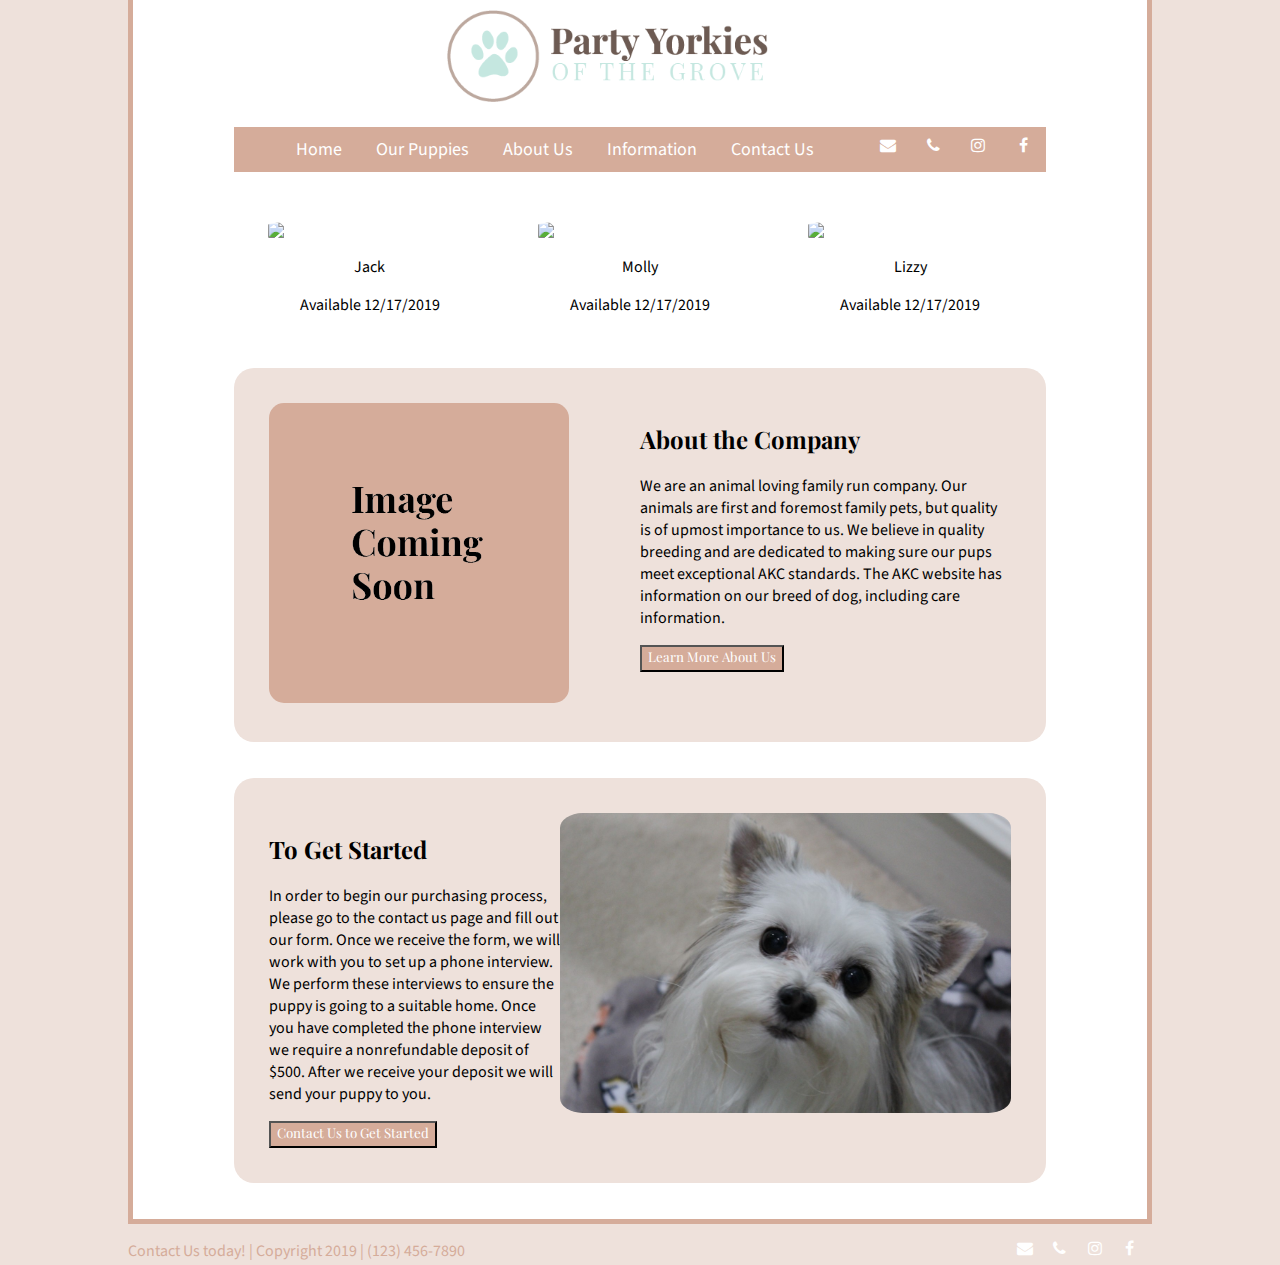
==== index.html @ 42a2b0fe "Help from the Help session!" ====
<!DOCTYPE html>
<html lang="en">
<head>
<title>Party Yorkies of the Grove Home</title>
<meta name="description" content="Homepage for Party Yorkies of the Grove">
<meta name="viewport" content="width=device-width, initial-scale=1.0">
<meta name="Yorkie, Party">
    <link rel="stylesheet" href="style.css">
    <link rel="stylesheet" href="https://cdnjs.cloudflare.com/ajax/libs/font-awesome/4.7.0/css/font-awesome.min.css">
    <link href="https://maxcdn.bootstrapcdn.com/font-awesome/4.7.0/css/font-awesome.min.css" rel="stylesheet" integrity="sha384-wvfXpqpZZVQGK6TAh5PVlGOfQNHSoD2xbE+QkPxCAFlNEevoEH3Sl0sibVcOQVnN" crossorigin="anonymous">
    
<style>
        @import url('https://fonts.googleapis.com/css?family=Playfair+Display|Source+Sans+Pro&display=swap');
    @media screen and (max-width: 425px){
        /*.row2{flex-direction: column;
        }*/
        
        .column2{flex:100%;
        text-align: center;}
        
        .img3{padding-top: 35px;}
        
        p{font-size: 38px;}
        
        .row {
            flex-direction: column;
        }
    }
    img {
        width: auto;
        height: 300px;
    }
    
    .column {
        flex: 33.33%;
        padding: auto;
        text-align: center;
    }
    
    .row{
        display: flex;
        padding-top: 35px;
        height: auto;
    }
    
    .row2{
        display: flex;
        padding: 35px;
        height: auto;
        background-color: #EEE1DB;
        border-radius: 20px;
    }
    
    .filler {
        border-radius: 5%;
        
    }
    
    .img3 {
        border-radius: 5%;
    }
    .jack {
        border-radius: 15%;
    }
    
    .molly {
        border-radius: 15%;
    }
    
    .lizzy {
        border-radius: 15%;
    }
    
    .column2 {
        flex: 50%;
        padding: auto;
    }
    
    
    button {
        background-color: #d5ac9a;
        color:white;
    }

    button {
        background-color: #d5ac9a;
        padding-bottom: 5px;
        font-family: 'playfair display', sans-serif;
    }
</style>
</head>
<body>
    <div class="wrapper">
    <div class= "content">
        <img class="logo" src="images/Logo.png">
        <div class="media">
            <ul>
            <a href="http://facebook.com" target="_blank">
                <li class="facebook"><i class="fa fa-facebook" aria-hidden="true" ></i></li>
            </a>
            <a href="http://instagram.com" target="_blank">
                <li class="instagram"><i class="fa fa-instagram" aria-hidden="true"></i></li>
            </a>
            <a href="tel:123-456-7890">
             <li class="phone"><i class="fa fa-phone" aria-hidden="true"></i></li>
            </a>
            <a href="mailto:skistimas@example.com?Subject=Puppy%20inquiry" target="_top">
             <li class="envelope"><i class="fa fa-envelope" aria-hidden="true"></i></li>
             </a>
                
            </ul>
        </div>
        <nav>
            <a href="index.html">Home</a>
            <a href="forSale.html">Our Puppies</a>
            <a href="aboutUs.html">About Us</a>
            <a href="info.html">Information</a>
            <a href="contact.html">Contact Us</a>
        </nav>
        <div class="row">
            <div class="column">
                <a href=forSale.html#Jack>
                    <img class="jack" src=images/Client_Dog031119_SarahHorseman0089%20copy.jpg alt="Party Yorkie Gallery Image 1">
                </a>
                <p>Jack</p>
                <p>Available 12/17/2019</p>
            </div>
            <div class="column">
                <a href=forSale.html#Molly>
                <img class="molly" src=images/Client_Dog031119_SarahHorseman0080%20copy.jpg alt="Party Yorkie Gallery Image 2">
                </a>
                <p>Molly</p>
                <p>Available 12/17/2019</p>
            </div>
            <div class="column">
                <a href=forSale.html#Lizzy>
                <img class="lizzy" src=images/Client_Dog031119_SarahHorseman0029%20copy.jpg alt="Party Yorkie Gallery Image 3">
                </a>
                <p>Lizzy</p>
                <p>Available 12/17/2019</p>
            </div>
        </div>
<br><br>
        <div class="row2">
            <div class="column2">
                <img class="filler" id="filler" src=images/filler.png alt="Party Yorkie Family"></div>
            <div class="column2">
                <h2>About the Company</h2>
                <p>We are an animal loving family run company. Our animals are first and foremost family pets, but quality is of upmost importance to us.  We believe in quality breeding and are dedicated to making sure our pups meet exceptional AKC standards. The AKC website has information on our breed of dog, including care information.</p>
                <button onclick="window.location.href = 'aboutUs.html';">Learn More About Us</button>
            </div>
        </div>
<br><br>
        <div class="row2">
            <div class="column2">
                <h2>To Get Started</h2>
                <p>In order to begin our purchasing process, please go to the contact us page and fill out our form. Once we receive the form, we will work with you to set up a phone interview. We perform these interviews to ensure the puppy is going to a suitable home. Once you have completed the phone interview we require a nonrefundable deposit of $500. After we receive your deposit we will send your puppy to you.</p>
                <button onclick="window.location.href = 'contact.html';">Contact Us to Get Started</button>
            </div>
            <div class="column2">
                <img class="img3" id="img3" src=images/image1.jpg alt="Party Yorkie Mother">
            </div>
        </div>
    </div>
        <br><br>
    </div>
            <footer>
        <div class="footer">
            <p>Contact Us today! | Copyright 2019   | (123) 456-7890 </p>
         <ul>
            <a href="http://facebook.com" target="_blank">
                <li class="facebook"><i class="fa fa-facebook" aria-hidden="true" ></i></li>
            </a>
            <a href="http://instagram.com" target="_blank">
                <li class="instagram"><i class="fa fa-instagram" aria-hidden="true"></i></li>
            </a>
            <a href="tel:123-456-7890">
             <li class="phone"><i class="fa fa-phone" aria-hidden="true"></i></li>
            </a>
            <a href="mailto:skistimas@example.com?Subject=Puppy%20inquiry" target="_top">
             <li class="envelope"><i class="fa fa-envelope" aria-hidden="true"></i></li>
             </a>
            </ul>
        </div>	
	</footer>
</body>
</html>
---- style.css ----
#family {
      width: 100%;
      height: 250px;
      background-color: purple;
      background-position: center;

     
}


nav a, a:link, a:hover, a:active, a:visited
{
    color: white;
	text-decoration: none;
}

body
{
    background-color:#EEE1DB;
    text-align: left;
    margin:0 10% 0 10%;

}
.panel, a:link, a:visited, a:hover; {
        color:#d5ac9a;
    }
.content
{
    margin:0 10% 0 10%;    
}

nav 
{
	float: none;
	text-align: center;
	color: white;
	padding: 10px 10px;
	background-color: #d5ac9a;
    margin-bottom: 15px;
}

nav a 
{
	color: white;
	text-align: center;
	padding: 15px 15px;
	text-decoration: none;
	font-size: 18px;
    font-family: 'Source Sans Pro', sans-serif;
}

nav a:hover
{
	color: white;
	background-color:#EEE1DB;
}

.center
{
    
    display: block;
    margin-left: auto;
    margin-right: auto;
    width: 50%;
}

/*Gallery styles*/

.gallery li
{
    list-style-type:  none;
    display: inline;
    padding: 10px;
}

footer
{
    text-align: center;
    margin: 01;  
    color: white;
    width: 100%;
}

h2
{
    font-family: 'Playfair Display', sans-serif;
}

h1 
{
    font-family: 'Playfair Display', serif;
}

p
{
    font-family: 'Source Sans Pro', sans-serif;
    font-size: 1em;
}

.accordion
{
    background-color: #eee;
    color: #444;
    cursor: pointer;
    padding: 18px;
    width: 100%;
    text-align: left;
    border: none;
    outline: none;
    transition: 0.4s;
    font-weight: 200;
}

.active, .accordion:hover 
{
    background-color: #dbe9ee;
}

/*footer stuff*/
.footer ul li {
  width: 25px;
  height: 25px;
  text-align: center;
  float: right;
  list-style:none;
  padding-right:10px;} 

.footer ul li .fa {
  color: white;
}


.footer ul li:hover .fa-facebook {
  color: #C5E6E0;
  text-shadow: 0 0 15px #d5ac9a;
}

.footer ul li:hover .fa-instagram {
  color: #C5E6E0;
}

.footer ul li:hover .fa-phone {
  color: #C5E6E0;

}

.footer ul li:hover .fa-envelope {
  color: #C5E6E0;
}
.footer p {
    float:left;
    margin: 0px;
    color:#d5ac9a;
}

.panel 
{
    padding: 0 18px;
    background-color: white;
    display: none;
    overflow: hidden;
}

.wrapper 
{
    height: 100%;
    background-color: #EEE1DB;
    border: 5px solid #d5ac9a;
    background-color: white;
    border-top: none;
    
}

.stuff
{
    margin: 0 auto;
    padding: 25px 25px;
}

.logo
{
    margin-left: 25%;
    padding:10px;
    height: 92.25px;
    width: 330;
    padding-bottom:5px;
}


footer 
{
    color: black;
    width: 100%;
    text-align: center;
     
}

/**social icons **/

.media ul li {
  width: 25px;
  height: 25px;
  margin: 10px;
  margin-bottom: auto;
  text-align: center;
  float: right;
  list-style:none;}


.media ul li .fa {
  color: white;
  margin-bottom: 10px;
}


.media ul li:hover .fa-facebook {
  color: #C5E6E0;
  text-shadow: 0 0 15px #d5ac9a;
}

.media ul li:hover .fa-instagram {
  color: #C5E6E0;
}

.media ul li:hover .fa-phone {
  color: #C5E6E0;

}

.media ul li:hover .fa-envelope {
  color: #C5E6E0;
}

/* Phone */
     @media screen and (max-width:320px) {
         body {
             margin: 0px 0px;
         }
         
         .wrapper {
             margin: 0;
             width:100%;
         }
         
         .footer {
             width: 100%;
             margin: 0px 2%;
         }
     }

     /*Tablet*/
     @media screen and (min-width:321px) and (max-width:768px) {
         body {
             margin: 0px 0px;
         }
         
         .wrapper {
             margin: 0;
             width:100%;
         }
         
         .footer {
             width: 100%;
             margin: 0px 2%;
         }
     }

     /*Desktop*/
     @media screen and (min-width:769px) {
         body {
             margin: 0px;
         }
         
         .wrapper {
             margin: 0 10% 0 10%;
         }
         
         .footer {
             margin: 0px 10%;
         }
     }
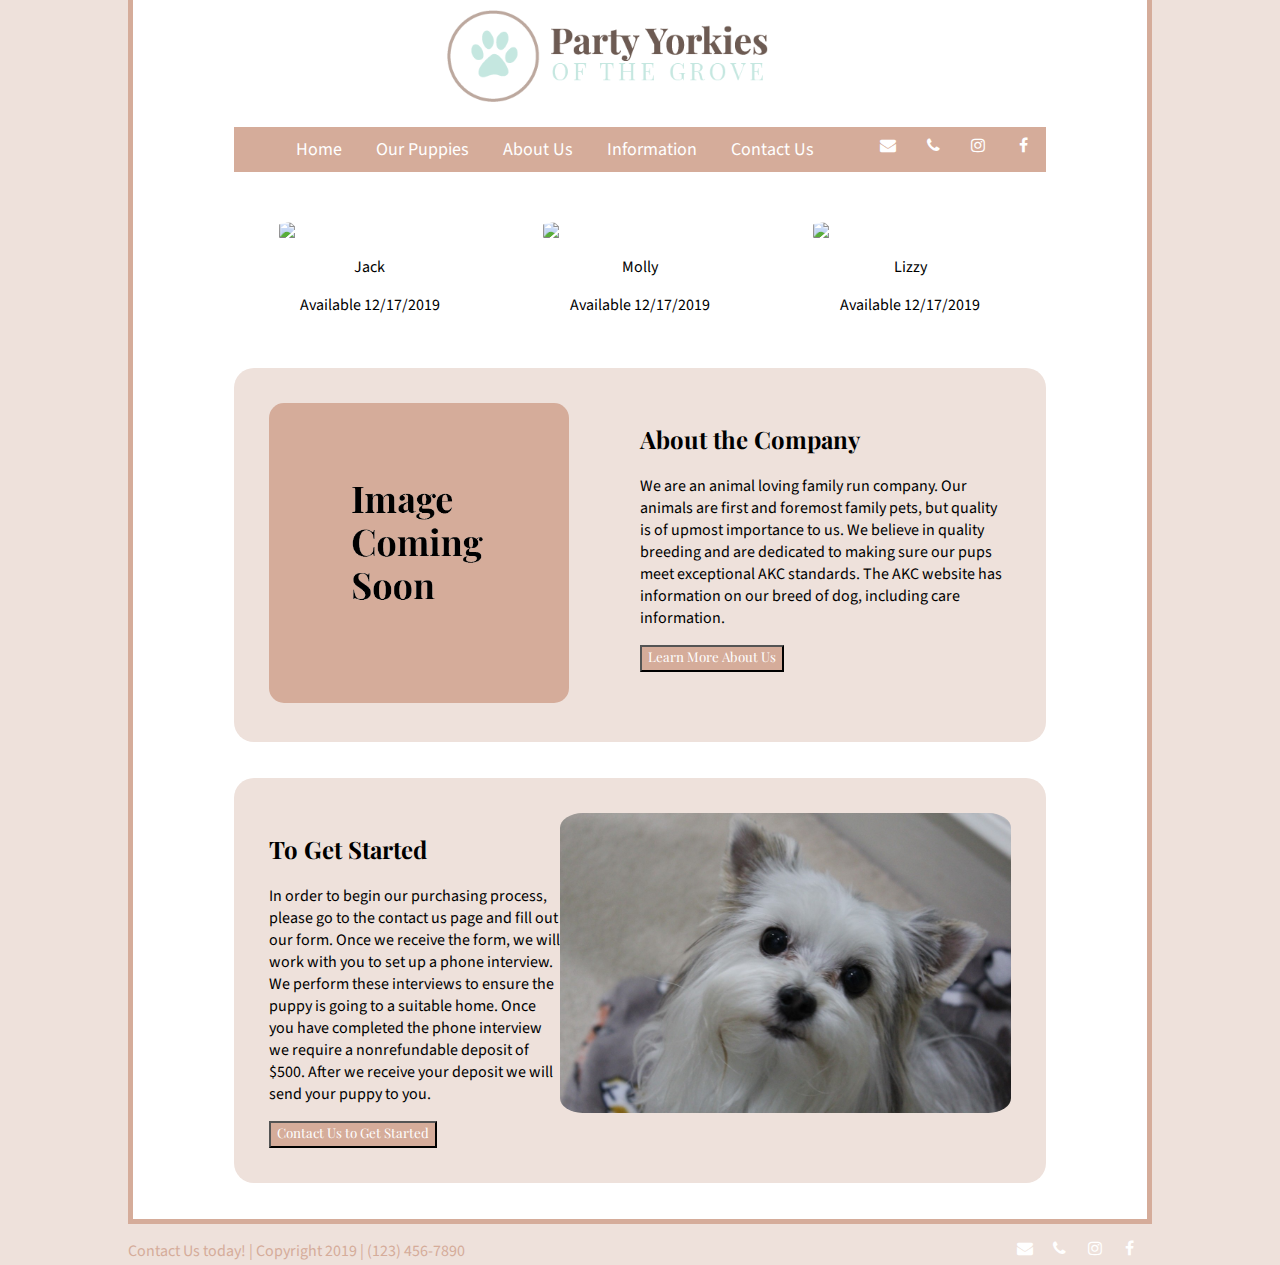
==== commit e0d87bbc: "Added Descriptive alt tags" ====
--- a/index.html
+++ b/index.html
@@ -4,112 +4,88 @@
 <title>Party Yorkies of the Grove Home</title>
 <meta name="description" content="Homepage for Party Yorkies of the Grove">
 <meta name="viewport" content="width=device-width, initial-scale=1.0">
-<meta name="Yorkie, Party">
     <link rel="stylesheet" href="style.css">
-    <link rel="stylesheet" href="https://cdnjs.cloudflare.com/ajax/libs/font-awesome/4.7.0/css/font-awesome.min.css">
     <link href="https://maxcdn.bootstrapcdn.com/font-awesome/4.7.0/css/font-awesome.min.css" rel="stylesheet" integrity="sha384-wvfXpqpZZVQGK6TAh5PVlGOfQNHSoD2xbE+QkPxCAFlNEevoEH3Sl0sibVcOQVnN" crossorigin="anonymous">
     
 <style>
-        @import url('https://fonts.googleapis.com/css?family=Playfair+Display|Source+Sans+Pro&display=swap');
+    @import url('https://fonts.googleapis.com/css?family=Playfair+Display|Source+Sans+Pro&display=swap');
     @media screen and (max-width: 425px){
-        /*.row2{flex-direction: column;
-        }*/
+        .row2{
+            flex-direction: column;}
         
-        .column2{flex:100%;
-        text-align: center;}
+        .column2{
+            flex:100%;
+            text-align: center;}
         
-        .img3{padding-top: 35px;}
+        .img3{
+            padding-top: 35px;}
         
-        p{font-size: 38px;}
+        p{
+            font-size: 38px;}
         
         .row {
-            flex-direction: column;
-        }
+            flex-direction: column;}
+        
+        .img2 {
+            width: auto;
+            height: 300px;}
     }
     img {
         width: auto;
-        height: 300px;
-    }
+        height: 300px;}
     
     .column {
         flex: 33.33%;
-        padding: auto;
-        text-align: center;
-    }
+        text-align: center;}
     
     .row{
         display: flex;
         padding-top: 35px;
-        height: auto;
-    }
+        height: auto;}
     
     .row2{
         display: flex;
         padding: 35px;
         height: auto;
         background-color: #EEE1DB;
-        border-radius: 20px;
-    }
+        border-radius: 20px;}
     
     .filler {
-        border-radius: 5%;
-        
-    }
+        border-radius: 5%;}
     
     .img3 {
-        border-radius: 5%;
-    }
-    .jack {
-        border-radius: 15%;
-    }
+        border-radius: 5%;}
     
-    .molly {
-        border-radius: 15%;
-    }
-    
-    .lizzy {
-        border-radius: 15%;
-    }
+    .img2 {
+        border-radius: 15%;}
     
     .column2 {
-        flex: 50%;
-        padding: auto;
-    }
-    
+        flex: 50%;}
     
     button {
         background-color: #d5ac9a;
-        color:white;
-    }
+        color:white;}
 
     button {
         background-color: #d5ac9a;
         padding-bottom: 5px;
-        font-family: 'playfair display', sans-serif;
-    }
+        font-family: 'playfair display', sans-serif;}
 </style>
+    
 </head>
+    
 <body>
     <div class="wrapper">
-    <div class= "content">
-        <img class="logo" src="images/Logo.png">
-        <div class="media">
-            <ul>
-            <a href="http://facebook.com" target="_blank">
-                <li class="facebook"><i class="fa fa-facebook" aria-hidden="true" ></i></li>
-            </a>
-            <a href="http://instagram.com" target="_blank">
-                <li class="instagram"><i class="fa fa-instagram" aria-hidden="true"></i></li>
-            </a>
-            <a href="tel:123-456-7890">
-             <li class="phone"><i class="fa fa-phone" aria-hidden="true"></i></li>
-            </a>
-            <a href="mailto:skistimas@example.com?Subject=Puppy%20inquiry" target="_top">
-             <li class="envelope"><i class="fa fa-envelope" aria-hidden="true"></i></li>
-             </a>
-                
-            </ul>
-        </div>
+        <div class= "content">
+            <img class="logo" src="images/Logo.png" alt="Party Yorkies of the Grove">
+            <div class="media">
+                <ul>
+                    <li class="facebook"><a href="http://facebook.com" target="_blank"><i class="fa fa-facebook" aria-hidden="true" ></i></a></li>
+                    <li class="instagram"><a href="http://instagram.com" target="_blank"><i class="fa fa-instagram" aria-hidden="true"></i></a></li>
+                    <li class="phone"><a href="tel:123-456-7890"><i class="fa fa-phone" aria-hidden="true"></i></a></li>
+                    <li class="envelope"><a href="mailto:skistimas@example.com?Subject=Puppy%20inquiry" target="_top"><i class="fa fa-envelope" aria-hidden="true"></i></a></li>
+                </ul>
+            </div>
         <nav>
             <a href="index.html">Home</a>
             <a href="forSale.html">Our Puppies</a>
@@ -120,21 +96,21 @@
         <div class="row">
             <div class="column">
                 <a href=forSale.html#Jack>
-                    <img class="jack" src=images/Client_Dog031119_SarahHorseman0089%20copy.jpg alt="Party Yorkie Gallery Image 1">
+                    <img class="img2" src=images/Client_Dog031119_SarahHorseman0089%20copy.jpg alt="Party Yorkie Puppy, Male">
                 </a>
                 <p>Jack</p>
                 <p>Available 12/17/2019</p>
             </div>
             <div class="column">
                 <a href=forSale.html#Molly>
-                <img class="molly" src=images/Client_Dog031119_SarahHorseman0080%20copy.jpg alt="Party Yorkie Gallery Image 2">
+                    <img class="img2" src=images/Client_Dog031119_SarahHorseman0080%20copy.jpg alt="Party Yorkie Puppy, Female">
                 </a>
                 <p>Molly</p>
                 <p>Available 12/17/2019</p>
             </div>
             <div class="column">
                 <a href=forSale.html#Lizzy>
-                <img class="lizzy" src=images/Client_Dog031119_SarahHorseman0029%20copy.jpg alt="Party Yorkie Gallery Image 3">
+                    <img class="img2" src=images/Client_Dog031119_SarahHorseman0029%20copy.jpg alt="Party Yorkie Puppy, Female">
                 </a>
                 <p>Lizzy</p>
                 <p>Available 12/17/2019</p>
@@ -143,14 +119,14 @@
 <br><br>
         <div class="row2">
             <div class="column2">
-                <img class="filler" id="filler" src=images/filler.png alt="Party Yorkie Family"></div>
+                <img class="filler" id="filler" src=images/filler.png alt="Party Yorkie Family Photograph"></div>
             <div class="column2">
                 <h2>About the Company</h2>
                 <p>We are an animal loving family run company. Our animals are first and foremost family pets, but quality is of upmost importance to us.  We believe in quality breeding and are dedicated to making sure our pups meet exceptional AKC standards. The AKC website has information on our breed of dog, including care information.</p>
                 <button onclick="window.location.href = 'aboutUs.html';">Learn More About Us</button>
             </div>
         </div>
-<br><br>
+            <br><br>
         <div class="row2">
             <div class="column2">
                 <h2>To Get Started</h2>
@@ -158,11 +134,11 @@
                 <button onclick="window.location.href = 'contact.html';">Contact Us to Get Started</button>
             </div>
             <div class="column2">
-                <img class="img3" id="img3" src=images/image1.jpg alt="Party Yorkie Mother">
+                <img class="img3" id="img3" src=images/image1.jpg alt="Photograph of our party yorkie mother">
             </div>
         </div>
     </div>
-        <br><br>
+            <br><br>
     </div>
             <footer>
         <div class="footer">
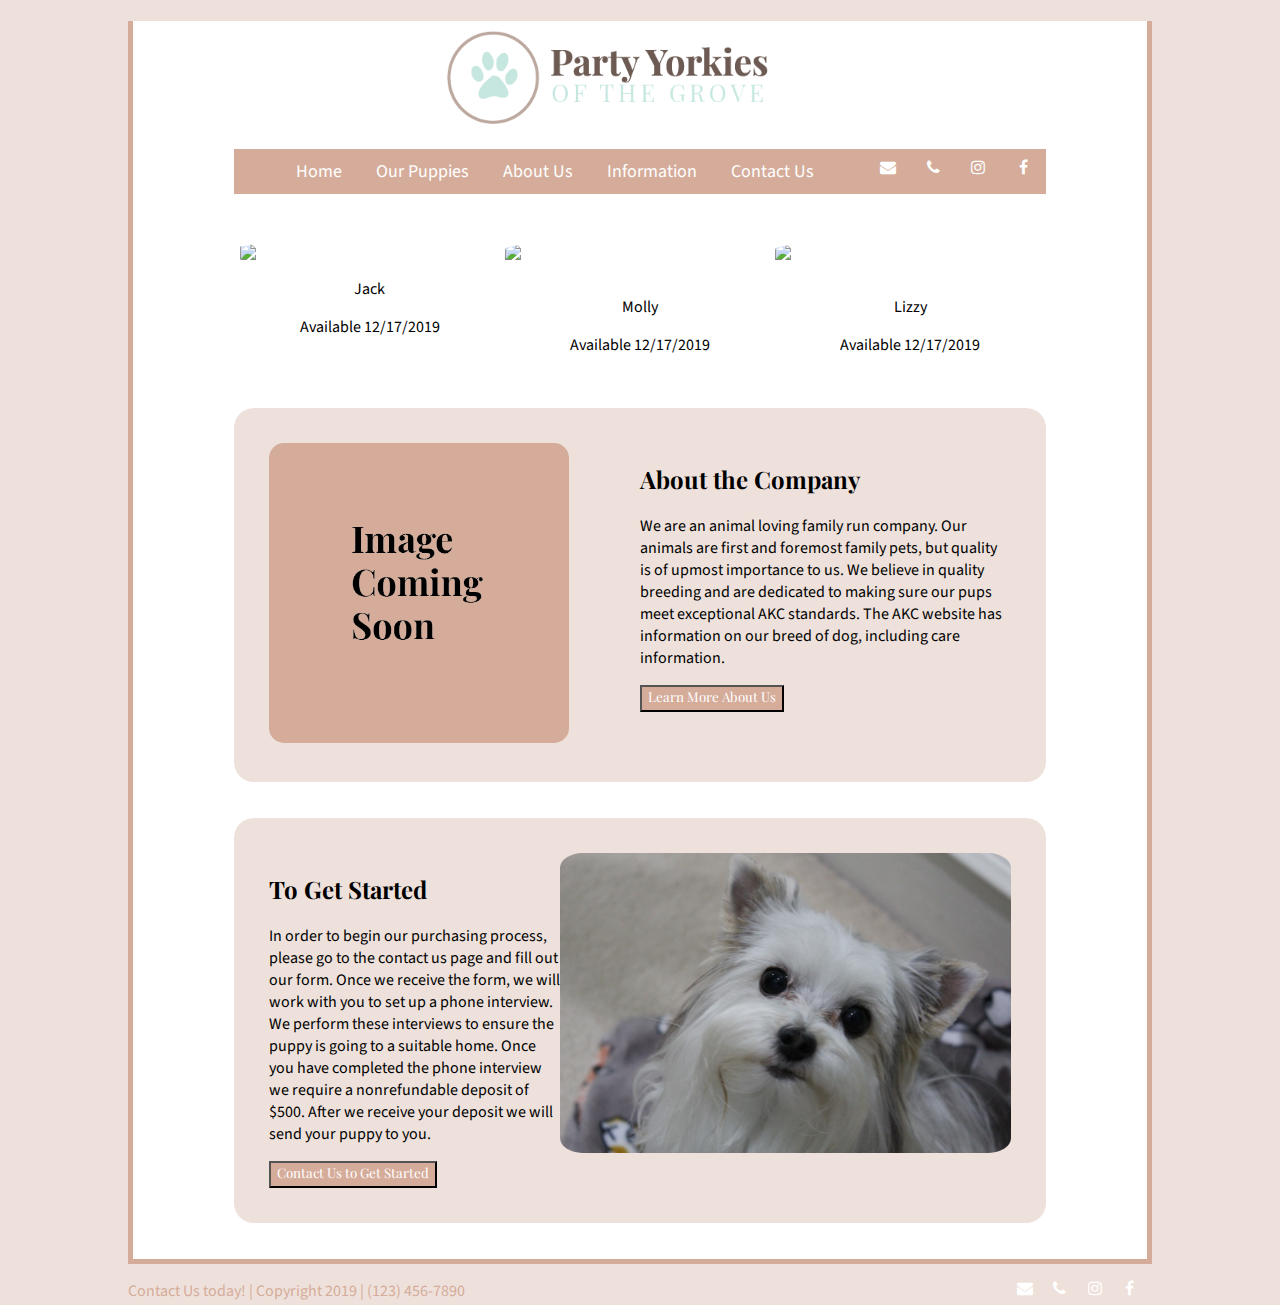
==== commit c67dd4f8: "Update index.html" ====
--- a/index.html
+++ b/index.html
@@ -75,6 +75,7 @@
 </head>
     
 <body>
+<h1></h1>
     <div class="wrapper">
         <div class= "content">
             <img class="logo" src="images/Logo.png" alt="Party Yorkies of the Grove">
@@ -96,21 +97,21 @@
         <div class="row">
             <div class="column">
                 <a href=forSale.html#Jack>
-                    <img class="img2" src=images/Client_Dog031119_SarahHorseman0089%20copy.jpg alt="Party Yorkie Puppy, Male">
+                    <img class="img2" src=images/Client_Dog031119_SarahHorseman0089%20copy.jpg alt="Party Yorkie Puppy, Male named Jack">
                 </a>
                 <p>Jack</p>
                 <p>Available 12/17/2019</p>
             </div>
             <div class="column">
                 <a href=forSale.html#Molly>
-                    <img class="img2" src=images/Client_Dog031119_SarahHorseman0080%20copy.jpg alt="Party Yorkie Puppy, Female">
+                    <img class="img2" src=images/Client_Dog031119_SarahHorseman0080%20copy.jpg alt="Party Yorkie Puppy, Female named Molly">
                 </a>
                 <p>Molly</p>
                 <p>Available 12/17/2019</p>
             </div>
             <div class="column">
                 <a href=forSale.html#Lizzy>
-                    <img class="img2" src=images/Client_Dog031119_SarahHorseman0029%20copy.jpg alt="Party Yorkie Puppy, Female">
+                    <img class="img2" src=images/Client_Dog031119_SarahHorseman0029%20copy.jpg alt="Party Yorkie Puppy, Female named Lizzy">
                 </a>
                 <p>Lizzy</p>
                 <p>Available 12/17/2019</p>
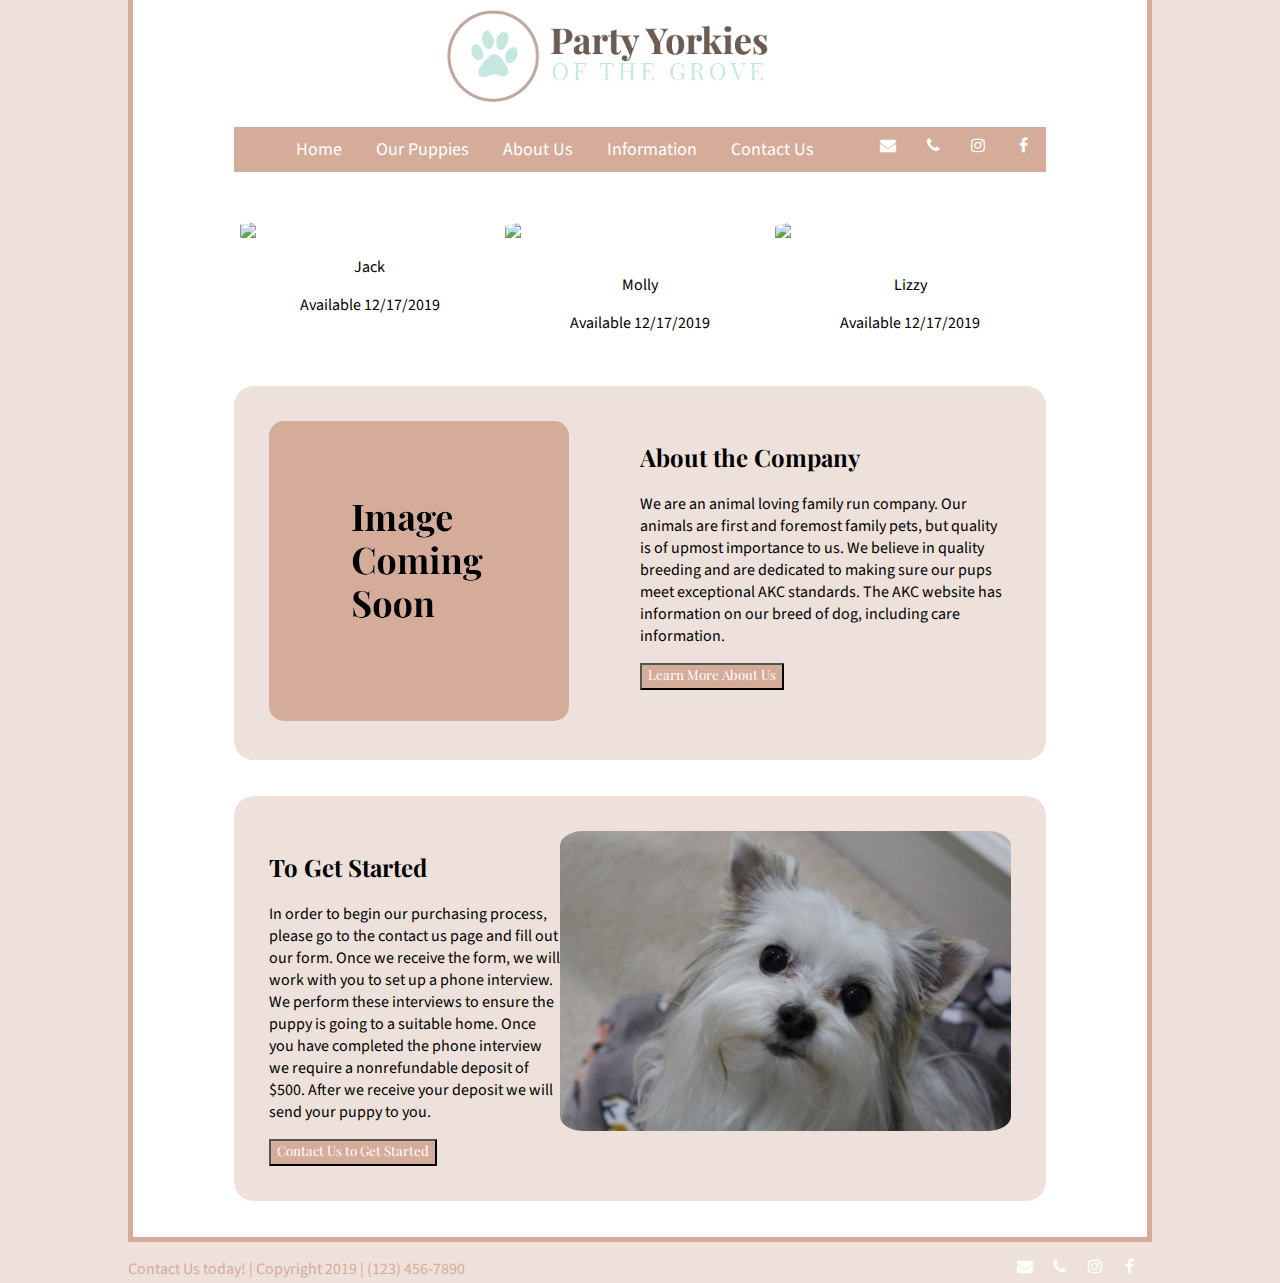
==== commit 2bfe2438: "Merge branch 'master' of https://github.com/44334-f19/334-fall-2019-client-group-project-group4mahgo" ====
--- a/index.html
+++ b/index.html
@@ -75,7 +75,6 @@
 </head>
     
 <body>
-<h1></h1>
     <div class="wrapper">
         <div class= "content">
             <img class="logo" src="images/Logo.png" alt="Party Yorkies of the Grove">
